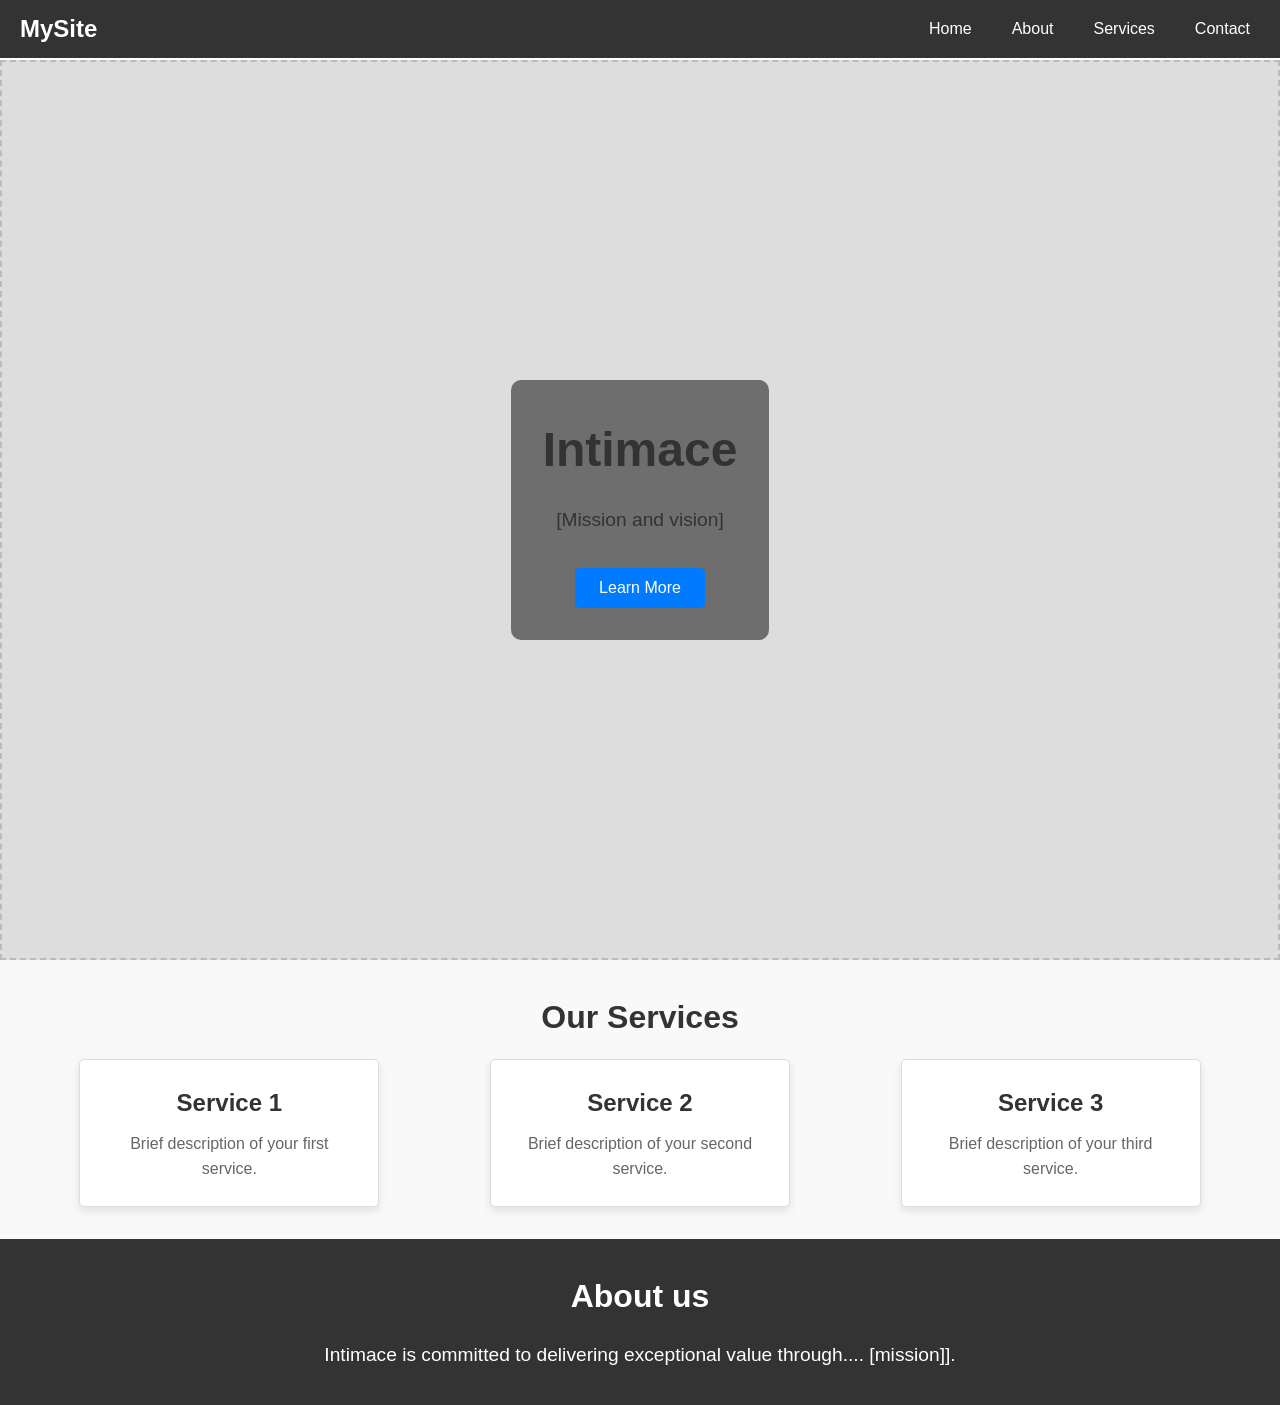
==== index.html @ 2ffd9384 "Add files via upload" ====
<!DOCTYPE html>
<html lang="en">
<head>
  <meta charset="UTF-8">
  <meta name="viewport" content="width=device-width, initial-scale=1.0">
  <title>Intimace</title>
  <link rel="stylesheet" href="style.css">
</head>
<body>
  <nav class="navbar">
    <div class="logo">MySite</div>
    <ul class="nav-links">
      <li><a href="#home">Home</a></li>
      <li><a href="#about">About</a></li>
      <li><a href="#services">Services</a></li>
      <li><a href="#contact">Contact</a></li>
    </ul>
  </nav>
  <header class="header">
    <div class="overlay">
      <h1>Intimace</h1>
      <p>[Mission and vision]</p>
      <button onclick="scrollToAbout()">Learn More</button>
    </div>
  </header>

  <main>
    <section class="services">
      <h2>Our Services</h2>
      <div class="service-cards">
        <div class="card">
          <h3>Service 1</h3>
          <p>Brief description of your first service.</p>
        </div>
        <div class="card">
          <h3>Service 2</h3>
          <p>Brief description of your second service.</p>
        </div>
        <div class="card">
          <h3>Service 3</h3>
          <p>Brief description of your third service.</p>
        </div>
      </div>
    </section>
  </main>

  <footer id="about" class="about">
    <h2>About us</h2>
    <p>
      Intimace is committed to delivering exceptional value through.... 
      [mission]]. 
    </p>
  </footer>

  <script>
    function scrollToAbout() {
      document.getElementById("about").scrollIntoView({ behavior: "smooth" });
    }
  </script>
</body>
</html>
---- style.css ----
/* General Reset */
* {
    margin: 0;
    padding: 0;
    box-sizing: border-box;
    font-family: Arial, sans-serif;
  }
  
  body {
    line-height: 1.6;
    color: #333;
    font-family: dancing-script;
    padding-top: 60px; /* Add padding equal to the navbar height */
  }
  
  /* Header */
  .header {
    height: 100vh;
    background: url('wireframe.jpg') center/cover no-repeat;
    display: flex;
    align-items: center;
    justify-content: center;
    position: relative;
    text-align: center;
    grid-area: header;
    background-color: #ddd;
    border: 2px dashed #bbb;
    padding: 20px;
    text-align: center;
  }
  
  .overlay {
    background-color: rgba(0, 0, 0, 0.5);
    padding: 2rem;
    border-radius: 10px;
  }
  
  .header h1 {
    font-size: 3rem;
    margin-bottom: 1rem;
  }
  
  .header p {
    font-size: 1.2rem;
    margin-bottom: 2rem;
  }
  
  .header button {
    padding: 0.7rem 1.5rem;
    font-size: 1rem;
    color: #fff;
    background-color: #007bff;
    border: none;
    border-radius: 5px;
    cursor: pointer;
    transition: background-color 0.3s ease;
  }
  
  .header button:hover {
    background-color: #0056b3;
  }
  
  /* Services Section */
  .services {
    padding: 2rem;
    text-align: center;
    background-color: #f9f9f9;
  }
  
  .services h2 {
    font-size: 2rem;
    margin-bottom: 1rem;
  }
  
  .service-cards {
    display: flex;
    justify-content: space-around;
    gap: 1rem;
    margin-top: 1rem;
  }
  
  .card {
    background: #fff;
    padding: 1.5rem;
    border: 1px solid #ddd;
    border-radius: 5px;
    box-shadow: 0 4px 8px rgba(0, 0, 0, 0.1);
    flex: 1;
    max-width: 300px;
  }
  
  .card h3 {
    margin-bottom: 0.5rem;
    font-size: 1.5rem;
  }
  
  .card p {
    font-size: 1rem;
    color: #666;
  }
  
  /* About Section */
  .about {
    padding: 2rem;
    background: #333;
    color: #fff;
    text-align: center;
  }
  
  .about h2 {
    font-size: 2rem;
    margin-bottom: 1rem;
  }
  
  .about p {
    font-size: 1.2rem;
    line-height: 1.8;
  }
  /* Navbar Styling */
.navbar {
    display: flex;
    justify-content: space-between;
    align-items: center;
    background-color: #333;
    padding: 10px 20px;
    color: #fff;
    position: fixed; /* Make it fixed at the top */
    top: 0;          /* Align to the top */
    left: 0;         /* Stretch from the left */
    right: 0;        /* Stretch to the right */
    z-index: 1000;   /* Ensure it stays above other elements */
  }
  
  /* To prevent the content below the navbar from being hidden */

  
  .logo {
    font-size: 1.5rem;
    font-weight: bold;
  }
  
  .nav-links {
    list-style: none;
    display: flex;
    gap: 20px;
  }
  
  .nav-links li {
    display: inline;
  }
  
  .nav-links a {
    text-decoration: none;
    color: #fff;
    padding: 5px 10px;
    transition: background 0.3s ease;
  }
  
  .nav-links a:hover {
    background-color: #575757;
    border-radius: 5px;
  }
  
  /* Responsive Styling */
  @media (max-width: 768px) {
    .nav-links {
      flex-direction: column;
      display: none; /* Hide navigation links by default */
      position: absolute;
      top: 50px;
      right: 20px;
      background: #333;
      border: 1px solid #444;
      padding: 10px;
    }
  
    .nav-links.show {
      display: flex; /* Show links when toggled */
    }
  
    .toggle-button {
      cursor: pointer;
      display: inline-block;
      color: #fff;
      font-size: 1.5rem;
      padding: 5px;
      margin-left: auto;
    }
  }
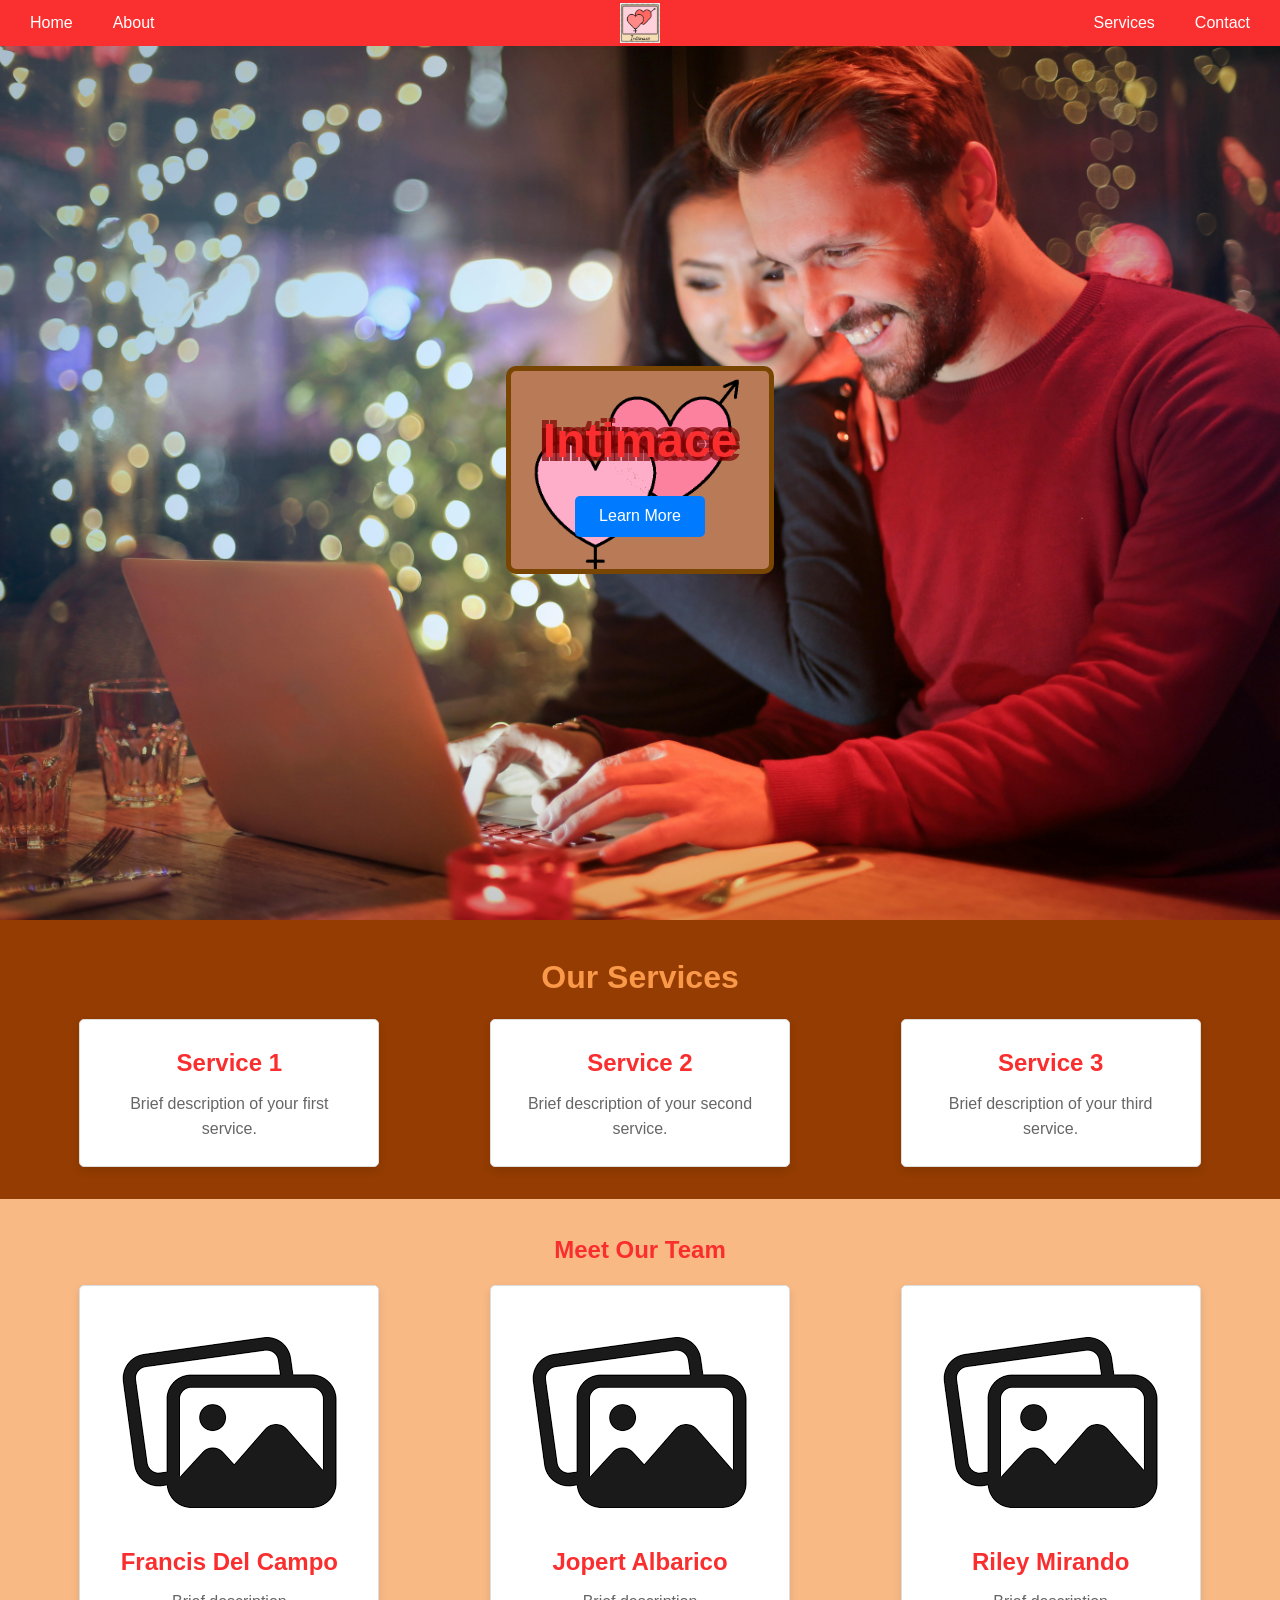
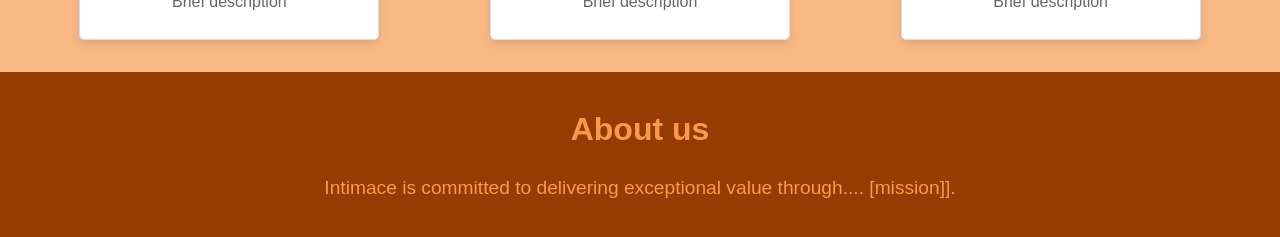
==== commit dda54d38: "Add files via upload" ====
--- a/index.html
+++ b/index.html
@@ -8,18 +8,23 @@
 </head>
 <body>
   <nav class="navbar">
-    <div class="logo">MySite</div>
+    <div>
     <ul class="nav-links">
       <li><a href="#home">Home</a></li>
       <li><a href="#about">About</a></li>
+    </ul>
+    </div>
+    <img src="Logo.jpg" alt="Logo" class="logo">
+  <div>
+    <ul class = "nav-links">
       <li><a href="#services">Services</a></li>
       <li><a href="#contact">Contact</a></li>
-    </ul>
+      </ul>
+    </div>
   </nav>
   <header class="header">
     <div class="overlay">
       <h1>Intimace</h1>
-      <p>[Mission and vision]</p>
       <button onclick="scrollToAbout()">Learn More</button>
     </div>
   </header>
@@ -42,6 +47,26 @@
         </div>
       </div>
     </section>
+    <section class = "MeetTheTeam">
+      <h2>Meet Our Team</h2>
+      <div class="service-cards">
+        <div class="card">
+          <img src="images.png" alt="">
+          <h3>Francis Del Campo</h3>
+          <p>Brief description</p>
+        </div>
+        <div class="card">
+          <img src="images.png" alt="">
+          <h3>Jopert Albarico</h3>
+          <p>Brief description</p>
+        </div>
+        <div class="card">
+          <img src="images.png" alt="">
+          <h3>Riley Mirando</h3>
+          <p>Brief description</p>
+        </div>
+      </div>
+      </section>
   </main>
 
   <footer id="about" class="about">
@@ -52,10 +77,6 @@
     </p>
   </footer>
 
-  <script>
-    function scrollToAbout() {
-      document.getElementById("about").scrollIntoView({ behavior: "smooth" });
-    }
-  </script>
+  <script src = "script.js"></script>
 </body>
 </html>
--- a/style.css
+++ b/style.css
@@ -8,34 +8,41 @@
   
   body {
     line-height: 1.6;
-    color: #333;
+    color: #fa2e2e;
     font-family: dancing-script;
-    padding-top: 60px; /* Add padding equal to the navbar height */
+    padding-top: 20px; /* Add padding equal to the navbar height */
   }
   
   /* Header */
   .header {
     height: 100vh;
-    background: url('wireframe.jpg') center/cover no-repeat;
+    background: center/cover no-repeat;
     display: flex;
     align-items: center;
     justify-content: center;
     position: relative;
     text-align: center;
     grid-area: header;
-    background-color: #ddd;
-    border: 2px dashed #bbb;
     padding: 20px;
     text-align: center;
+    transition: opacity 1s ease-in-out;
   }
   
   .overlay {
-    background-color: rgba(0, 0, 0, 0.5);
+    border: 5px solid rgb(121, 69, 2);
+    background-image: url("LogosReal.png");
+    background-size: cover;
+    background-repeat: no-repeat;
     padding: 2rem;
     border-radius: 10px;
   }
   
   .header h1 {
+    text-shadow: 
+  4px 4px 0 rgba(122, 1, 1, 0.7),   
+  -4px -4px 0 rgba(122, 1, 1, 0.7), 
+  4px -4px 0 rgba(122, 1, 1, 0.7), 
+  -4px 4px 0 rgba(122, 1, 1, 0.7);  
     font-size: 3rem;
     margin-bottom: 1rem;
   }
@@ -64,10 +71,11 @@
   .services {
     padding: 2rem;
     text-align: center;
-    background-color: #f9f9f9;
+    background-color: #943c01;
   }
   
   .services h2 {
+    color:#fa994a ;
     font-size: 2rem;
     margin-bottom: 1rem;
   }
@@ -102,8 +110,8 @@
   /* About Section */
   .about {
     padding: 2rem;
-    background: #333;
-    color: #fff;
+    background: #943c01;
+    color: #fa994a;
     text-align: center;
   }
   
@@ -121,7 +129,7 @@
     display: flex;
     justify-content: space-between;
     align-items: center;
-    background-color: #333;
+    background-color: #fa3030;
     padding: 10px 20px;
     color: #fff;
     position: fixed; /* Make it fixed at the top */
@@ -134,10 +142,12 @@
   /* To prevent the content below the navbar from being hidden */
 
   
-  .logo {
-    font-size: 1.5rem;
-    font-weight: bold;
-  }
+  .navbar .logo {
+    position: absolute; 
+    left: 50%;
+    transform: translateX(-50%); 
+    height: 40px; 
+}
   
   .nav-links {
     list-style: none;
@@ -157,7 +167,7 @@
   }
   
   .nav-links a:hover {
-    background-color: #575757;
+    background-color: #ca1609;
     border-radius: 5px;
   }
   
@@ -187,4 +197,15 @@
       margin-left: auto;
     }
   }
-  +  .MeetTheTeam {
+    align-content: center;
+    text-align: center;
+    padding: 2rem;
+    text-align: center;
+    background-color: #f8b985;
+  }
+  
+  .meetTheTeam h2 {
+    font-size: 2rem;
+    margin-bottom: 1rem;
+  }
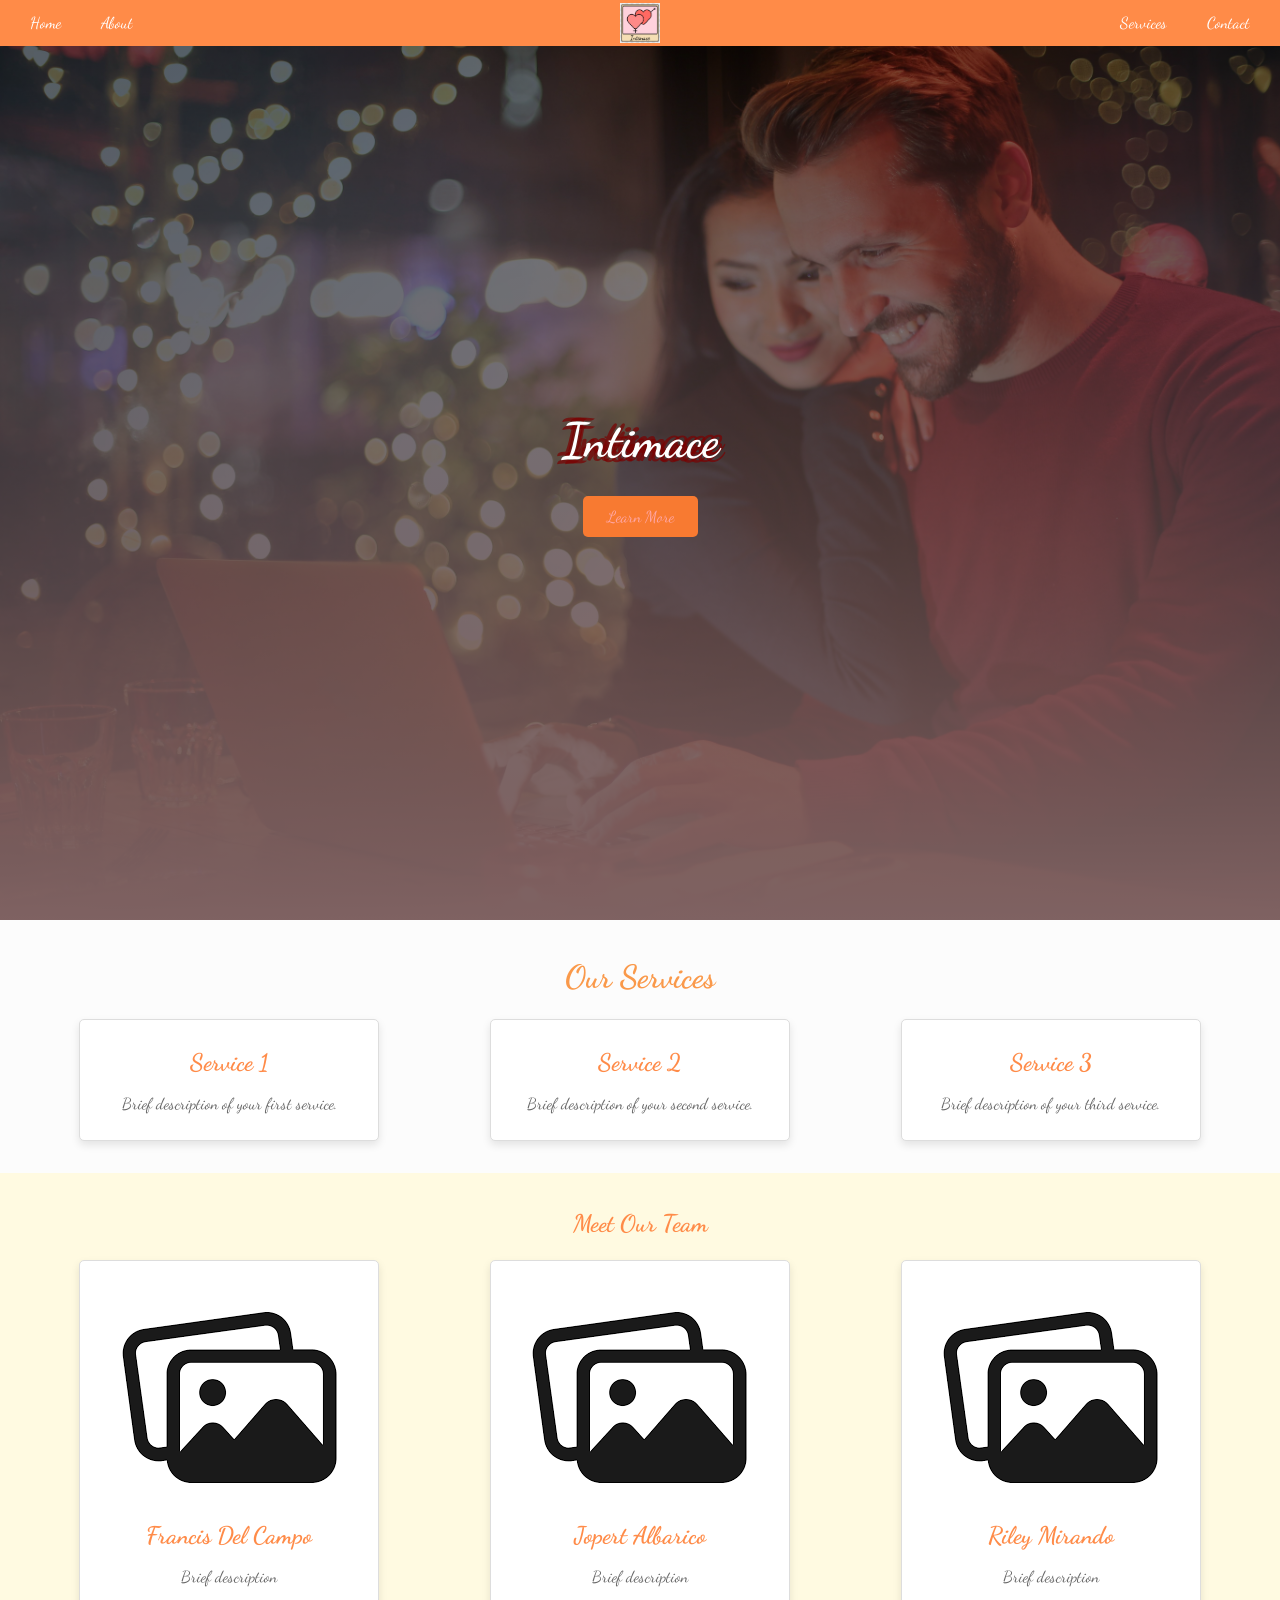
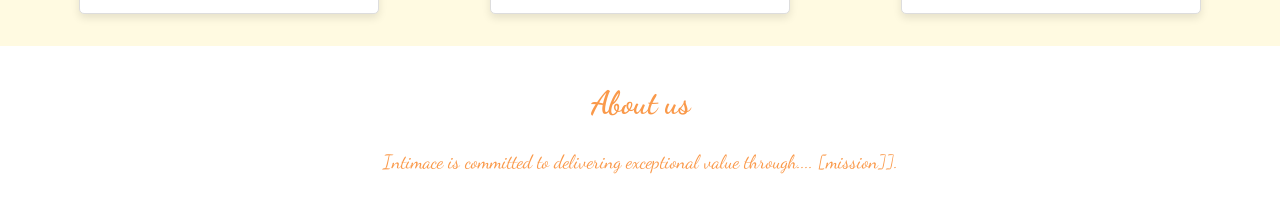
==== commit 5dbbc29a: "Add files via upload" ====
--- a/index.html
+++ b/index.html
@@ -5,6 +5,7 @@
   <meta name="viewport" content="width=device-width, initial-scale=1.0">
   <title>Intimace</title>
   <link rel="stylesheet" href="style.css">
+  <link href="https://fonts.googleapis.com/css2?family=Dancing+Script&display=swap" rel="stylesheet">
 </head>
 <body>
   <nav class="navbar">
--- a/style.css
+++ b/style.css
@@ -3,39 +3,43 @@
     margin: 0;
     padding: 0;
     box-sizing: border-box;
-    font-family: Arial, sans-serif;
+    font-family: 'Dancing Script', cursive;
   }
   
   body {
     line-height: 1.6;
-    color: #fa2e2e;
-    font-family: dancing-script;
+    color: #ff8b48;
     padding-top: 20px; /* Add padding equal to the navbar height */
   }
-  
   /* Header */
   .header {
+    background:  linear-gradient(to bottom, rgba(255, 197, 197, 0) 0%, rgb(255, 197, 197, 1) 100%), url("pexels-olly-853151.jpg");
     height: 100vh;
-    background: center/cover no-repeat;
+    background-size: cover;
+    background-repeat: no-repeat;
     display: flex;
     align-items: center;
     justify-content: center;
     position: relative;
     text-align: center;
-    grid-area: header;
     padding: 20px;
     text-align: center;
-    transition: opacity 1s ease-in-out;
-  }
-  
-  .overlay {
-    border: 5px solid rgb(121, 69, 2);
-    background-image: url("LogosReal.png");
-    background-size: cover;
-    background-repeat: no-repeat;
-    padding: 2rem;
-    border-radius: 10px;
-  }
+}
+  
+.overlay {
+  position: absolute;
+  top: 0;
+  left: 0;
+  width: 100%;
+  height: 100%;
+  background-color: rgba(0, 0, 0, 0.5); /* Adjust opacity if needed */
+  display: flex;
+  flex-direction: column;
+  justify-content: center;
+  align-items: center;
+  color: #fff;
+  text-align: center;
+}
   
   .header h1 {
     text-shadow: 
@@ -55,8 +59,8 @@
   .header button {
     padding: 0.7rem 1.5rem;
     font-size: 1rem;
-    color: #fff;
-    background-color: #007bff;
+    color: #ffa7a7;
+    background-color: #f87a31;
     border: none;
     border-radius: 5px;
     cursor: pointer;
@@ -71,7 +75,7 @@
   .services {
     padding: 2rem;
     text-align: center;
-    background-color: #943c01;
+    background-color: #fcfcfc;
   }
   
   .services h2 {
@@ -110,7 +114,7 @@
   /* About Section */
   .about {
     padding: 2rem;
-    background: #943c01;
+    background: #ffffff;
     color: #fa994a;
     text-align: center;
   }
@@ -129,7 +133,7 @@
     display: flex;
     justify-content: space-between;
     align-items: center;
-    background-color: #fa3030;
+    background-color: #ff8b48;
     padding: 10px 20px;
     color: #fff;
     position: fixed; /* Make it fixed at the top */
@@ -202,7 +206,7 @@
     text-align: center;
     padding: 2rem;
     text-align: center;
-    background-color: #f8b985;
+    background-color: #fffae1;
   }
   
   .meetTheTeam h2 {
